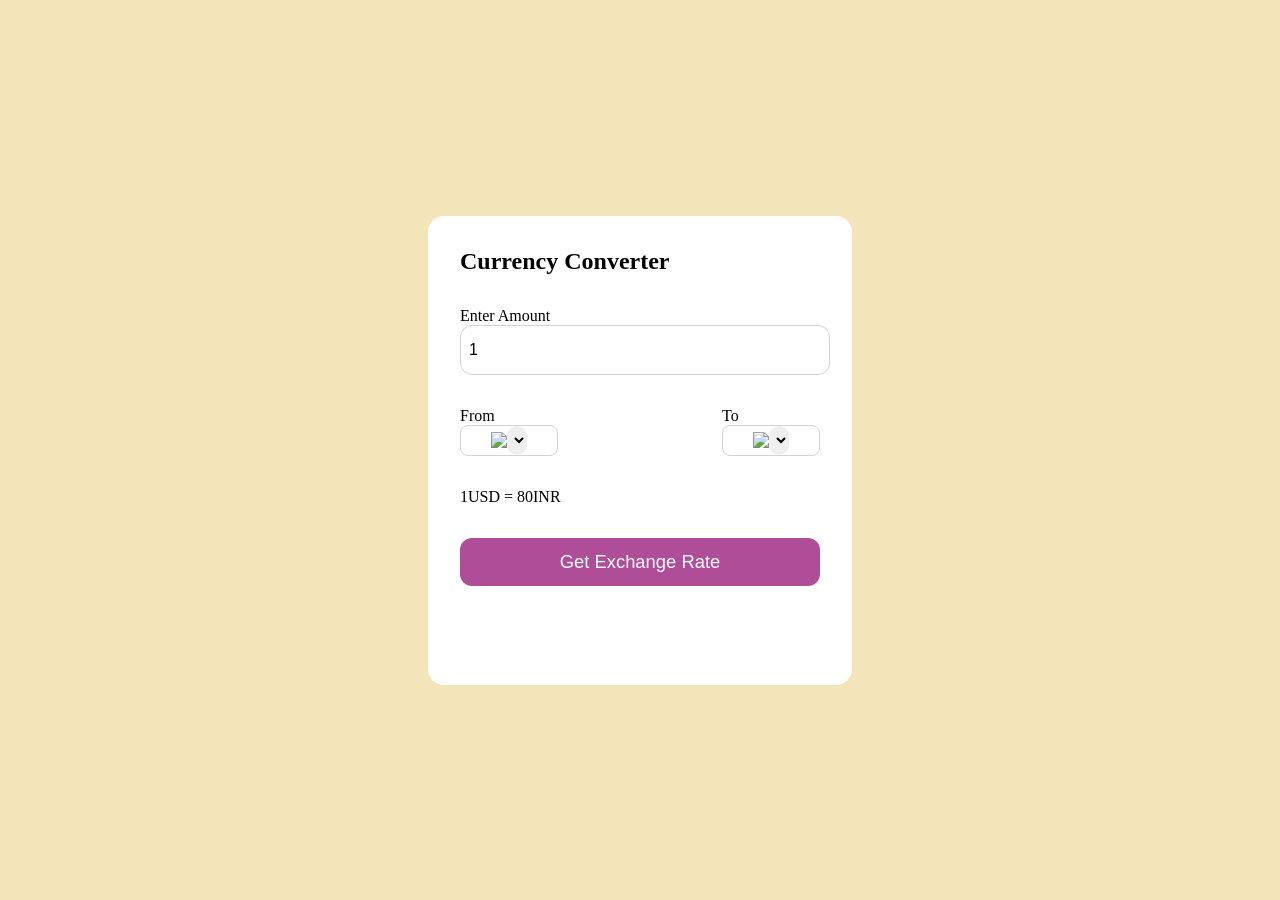
==== index.html @ 1a15debd "index.html" ====
<!DOCTYPE html>
<html lang="en">
<head>
    <meta charset="UTF-8">
    <meta name="viewport" content="width=device-width, initial-scale=1.0">
    <title>Currency Converter</title>
    <link href ="currencyConverter.css" rel="stylesheet" />
    <link
    rel="stylesheet"
     href="https://cdnjs.cloudflare.com/ajax/libs/font-awesome/7.0.1/css/all.min.css" 
    integrity="sha512-2SwdPD6INVrV/lHTZbO2nodKhrnDdJK9/kg2XD1r9uGqPo1cUbujc+IYdlYdEErWNu69gVcYgdxlmVmzTWnetw==" 
    crossorigin="anonymous"
    referrerpolicy="no-referrer" 
    />

</head>
<body>
    <div class="container"> 
      <h2> Currency Converter </h2>
      <form>
        <div class="amount">
            <p>Enter Amount</p>
            <input value="1" type="text">
        </div>
        <div class="dropdown">
            <div class="from">
                <p>From</p>
                <div class="select-container">
                    <img src="https://flagsapi.com/US/flat/64.png" />
                  <select name="from">
                  </select>
                </div>
            </div>
        <i class="fa-solid fa-arrow-right-arrow-left"></i>
        <div class="to">
            <p>To</p>
                <div class="select-container">
                    <img src="https://flagsapi.com/IN/flat/64.png" />
                  <select name="to"></select>
                  </select>
                </div>
            </div>
        </div>
        <div class="msg">1USD = 80INR</div>
        <button>Get Exchange Rate</button>
      </form>
    </div>

    <script src="code.js"></script>
    <script src="currencyConverter.js"></script>
</body>
</html>
---- currencyConverter.css ----
* {
    margin: 0;
    padding: 0;
}

body {
    display: flex;
    justify-content: center;
    align-items: center;
    min-height: 100vh;
    background-color: #f4e4ba;
}

.container {
    background-color: #fff;
    padding: 2rem;
    border-radius: 1rem;
    min-height: 45vh;
    width: 40vh;
}

form {
    margin: 2rem 0 1rem 0;
}

form select,
button,
input {
    width: 100%;
    border: none;
    outline: none;
    border-radius: 0.75rem;
}

form input {
    border: 1px solid lightgray;
    font-size: 1rem;
    height: 3rem;
    padding-left: 0.5rem;
}

.dropdown {
    display: flex;
    justify-content: space-between;
    align-items: center;
    margin-top: 2rem;
}

.dropdown i {
    font-size: 1.5rem;
    margin-top: 1rem;
}   

.select-container img {
    max-width: 2rem;
}

.select-container {
    display: flex;
    justify-content: center;
    align-items: center;
    width: 6rem;
    border-radius: 0.5rem;
    border: 1px solid lightgray;
}

.select-container select {
    font-size: 1.5rem;
    width: auto;
}

.msg{
    margin: 2rem 0 2rem 0;
}

button{
     height: 3rem;
     background-color: #af4d98;
     color: #fff;
     font-size: 1.15rem;
     cursor: pointer;
}
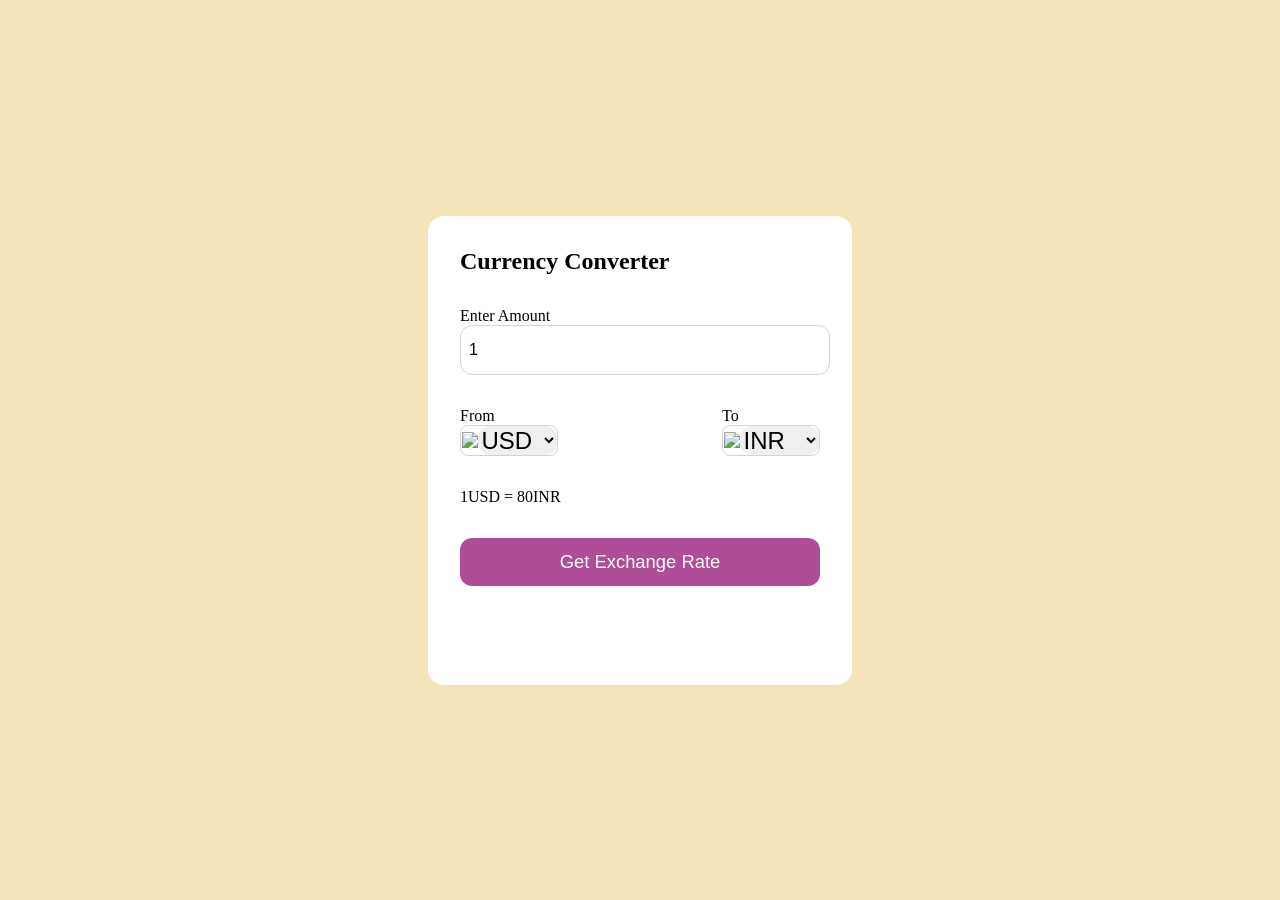
==== commit a624cdda: "index.html" ====
--- a/index.html
+++ b/index.html
@@ -5,7 +5,7 @@
     <meta name="viewport" content="width=device-width, initial-scale=1.0">
     <title>Currency Converter</title>
     <link href ="currencyConverter.css" rel="stylesheet" />
-    <link
+    <link 
     rel="stylesheet"
      href="https://cdnjs.cloudflare.com/ajax/libs/font-awesome/7.0.1/css/all.min.css" 
     integrity="sha512-2SwdPD6INVrV/lHTZbO2nodKhrnDdJK9/kg2XD1r9uGqPo1cUbujc+IYdlYdEErWNu69gVcYgdxlmVmzTWnetw==" 
@@ -46,7 +46,7 @@
       </form>
     </div>
 
-    <script src="code.js"></script>
+    <script src="country.js"></script>
     <script src="currencyConverter.js"></script>
 </body>
 </html>
